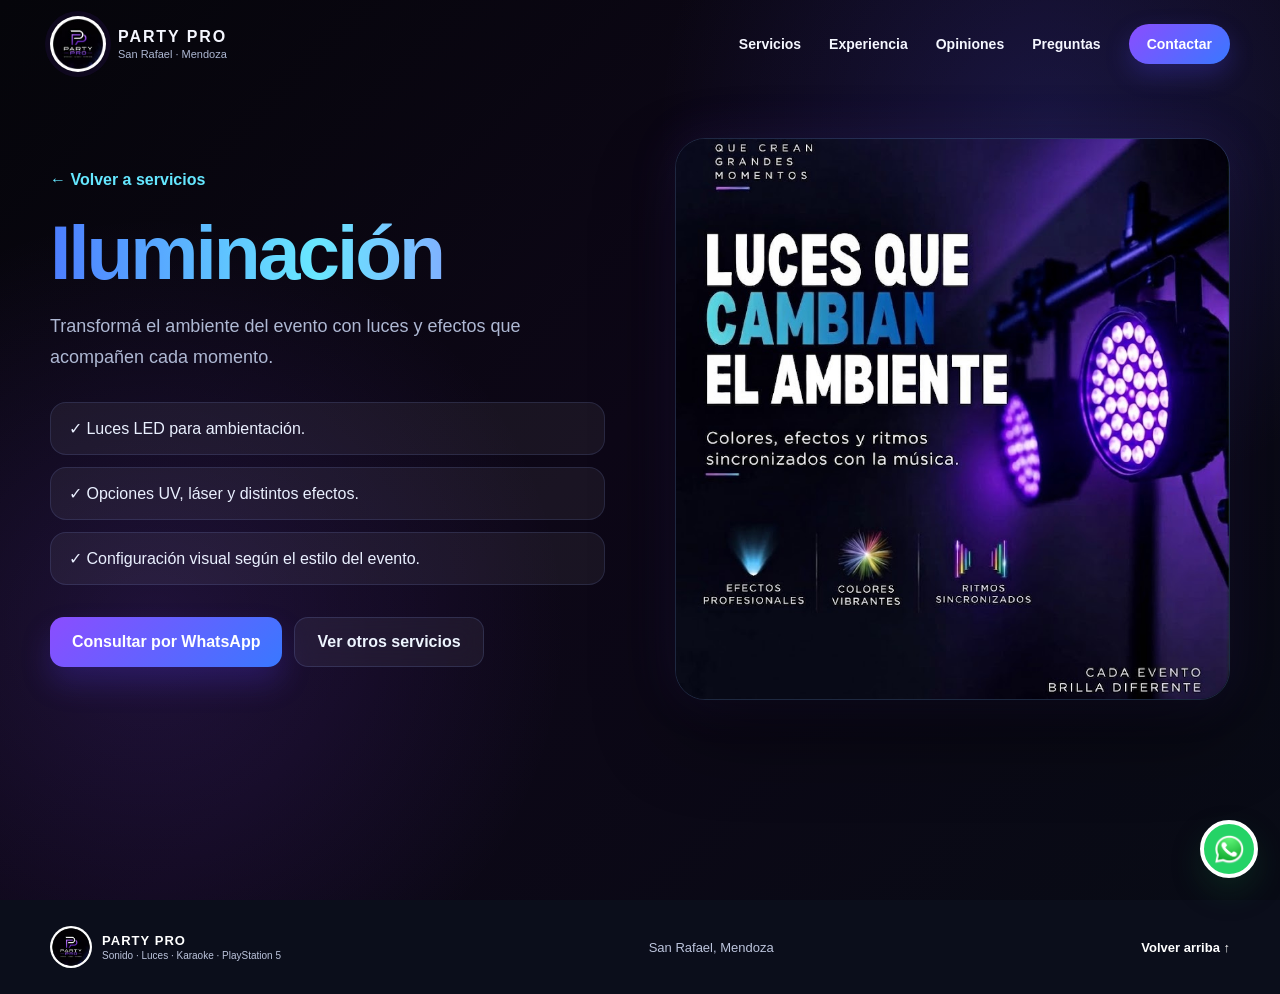
==== iluminacion.html @ 8c87a17c "reestructuracion de la web, botones de volver a inicio, añadidura de paginas para los servicios" ====
<!DOCTYPE html><html lang="es"><head><meta charset="UTF-8"><meta name="viewport" content="width=device-width, initial-scale=1.0"><meta name="description" content="Servicio de Iluminación de Party Pro San Rafael"><title>Party Pro | Iluminación</title><link rel="icon" type="image/png" href="assets/favicon.png"><link rel="stylesheet" href="styles.css"></head><body><header class="site-header"><nav class="navbar container"><a href="index.html#inicio" class="brand" aria-label="Party Pro inicio"><img src="assets/logo.png" alt="Logo Party Pro"><div class="brand-copy"><strong>PARTY PRO</strong><span>San Rafael · Mendoza</span></div></a><button class="menu-toggle" aria-label="Abrir menú" aria-expanded="false"><span></span><span></span><span></span></button><div class="nav-links"><a href="index.html#servicios">Servicios</a><a href="index.html#experiencia">Experiencia</a><a href="index.html#opiniones">Opiniones</a><a href="index.html#faq">Preguntas</a><a href="index.html#contacto" class="nav-cta">Contactar</a></div></nav></header><main><section class="service-detail-page"><div class="container service-detail-grid"><div class="service-detail-copy reveal"><a class="service-back" href="index.html#servicios">← Volver a servicios</a><h1>Iluminación</h1><p>Transformá el ambiente del evento con luces y efectos que acompañen cada momento.</p><div class="service-features"><div class="service-feature">✓ Luces LED para ambientación.</div><div class="service-feature">✓ Opciones UV, láser y distintos efectos.</div><div class="service-feature">✓ Configuración visual según el estilo del evento.</div></div><div class="service-detail-actions"><a class="btn btn-primary" href="https://wa.me/542604829871" target="_blank" rel="noreferrer">Consultar por WhatsApp</a><a class="btn btn-ghost" href="index.html#servicios">Ver otros servicios</a></div></div><div class="service-detail-image reveal"><img src="assets/luces.jpg" alt="Servicio de Iluminación Party Pro"></div></div></section></main><footer><div class="container footer-inner"><div class="footer-brand"><img src="assets/logo.png" alt="Party Pro"><div><strong>PARTY PRO</strong><span>Sonido · Luces · Karaoke · PlayStation 5</span></div></div><p>San Rafael, Mendoza</p><a href="index.html#inicio">Volver arriba ↑</a></div></footer>
<a href="https://wa.me/542604829871" class="floating-whatsapp" target="_blank" rel="noreferrer" aria-label="WhatsApp"><img src="assets/wsp.png" alt="WhatsApp Party Pro"></a><script src="script.js"></script></body></html>
---- styles.css ----
:root {
  --ink: #111528;
  --muted: #65708a;
  --line: rgba(27, 34, 60, .10);

  --purple: #7c3cff;
  --purple-2: #a855f7;
  --cyan: #5fe2ff;
  --blue: #2d6bff;

  --paper: #f7fbff;
  --paper-2: #eef7ff;
  --white: #ffffff;
  --night: #0d1020;

  --scroll-percent: 0%;
}


* {
  box-sizing: border-box;
}


html {
  scroll-behavior: smooth;
}


body {
  margin: 0;
  font-family: Arial, sans-serif;
  color: var(--ink);
  background: #fff;
  overflow-x: hidden;
}


img {
  display: block;
  width: 100%;
}


a {
  color: inherit;
  text-decoration: none;
}


button {
  font: inherit;
}


.container {
  width: min(1180px, calc(100% - 40px));
  margin: 0 auto;
}


/* =========================
   HEADER
   ========================= */

.site-header {
  position: fixed;
  top: 0;
  left: 0;
  width: 100%;
  z-index: 50;
  padding: 16px 0;
  transition: .3s ease;
}


.site-header.scrolled {
  background: rgba(255,255,255,.82);
  backdrop-filter: blur(18px);
  box-shadow: 0 12px 40px rgba(25,35,70,.08);
}


.navbar {
  display: flex;
  align-items: center;
  justify-content: space-between;
}


.brand {
  display: flex;
  align-items: center;
  gap: 12px;
}


.brand img {
  width: 56px;
  height: 56px;
  border-radius: 50%;
  object-fit: cover;
  box-shadow: 0 0 0 5px rgba(124,60,255,.08);
}


.brand-copy {
  display: flex;
  flex-direction: column;
}


.brand-copy strong {
  font-family: 'Trebuchet MS', Arial, sans-serif;
  font-size: 16px;
  letter-spacing: .12em;
}


.brand-copy span {
  font-size: 11px;
  color: var(--muted);
  margin-top: 2px;
}


.nav-links {
  display: flex;
  gap: 28px;
  align-items: center;
  font-size: 14px;
  font-weight: 700;
}


.nav-links a {
  position: relative;
  transition: all .3s ease;
}


.nav-links a:not(.nav-cta)::after {
  content: '';
  position: absolute;
  left: 0;
  bottom: -8px;
  width: 0;
  height: 2px;
  background: linear-gradient(
    90deg,
    var(--purple),
    var(--cyan)
  );
  transition: .25s;
}


.nav-links a:hover::after,
.nav-links a.active::after {
  width: 100%;
}


.nav-links a:hover {
  color: var(--purple);
  transform: translateX(4px);
}


.nav-cta {
  padding: 12px 18px;
  border-radius: 999px;
  color: white;
  background: linear-gradient(
    135deg,
    var(--purple),
    var(--blue)
  );
  box-shadow: 0 10px 25px rgba(85,70,255,.25);
}


.menu-toggle {
  display: none;
  background: none;
  border: 0;
  padding: 8px;
}


.menu-toggle span {
  display: block;
  width: 24px;
  height: 2px;
  background: var(--ink);
  margin: 5px 0;
}


/* =========================
   GENERAL
   ========================= */

.section-light {
  background: #fff;
}


/* =========================
   HERO
   ========================= */

.hero {
  min-height: 100vh;
  position: relative;
  overflow: hidden;
  padding: 140px 0 92px;

  background:
    radial-gradient(
      circle at 85% 12%,
      rgba(96,226,255,.24),
      transparent 29%
    ),
    radial-gradient(
      circle at 15% 70%,
      rgba(124,60,255,.16),
      transparent 31%
    ),
    linear-gradient(
      135deg,
      #fbfdff 0%,
      #f3f7ff 55%,
      #f8f3ff 100%
    );
}


.hero-grid {
  display: grid;
  grid-template-columns: .95fr 1.05fr;
  gap: 72px;
  align-items: center;
}


.eyebrow,
.kicker {
  display: inline-flex;
  align-items: center;
  gap: 9px;
  text-transform: uppercase;
  font-size: 12px;
  font-weight: 800;
  letter-spacing: .14em;
  color: var(--purple);
}


.kicker.light {
  color: #a9eaff;
}


.pulse {
  width: 8px;
  height: 8px;
  border-radius: 50%;
  background: var(--cyan);
  box-shadow: 0 0 0 7px rgba(95,226,255,.15);
}


.hero h1,
h2,
h3 {
  font-family: 'Trebuchet MS', Arial, sans-serif;
}


.hero h1 {
  margin: 20px 0 20px;
  font-size: clamp(54px, 6vw, 86px);
  line-height: .96;
  letter-spacing: -.05em;
  max-width: 680px;
}


.hero h1 span {
  background: linear-gradient(
    90deg,
    var(--purple),
    var(--blue),
    #26bfd7
  );

  -webkit-background-clip: text;
  color: transparent;
}


.hero-copy > p {
  margin: 0;
  font-size: 18px;
  line-height: 1.7;
  color: var(--muted);
  max-width: 620px;
}


.hero-actions {
  display: flex;
  gap: 14px;
  margin-top: 32px;
}


.btn {
  display: inline-flex;
  align-items: center;
  justify-content: center;
  padding: 15px 22px;
  border-radius: 14px;
  font-weight: 800;
  transition: .25s;
}


.btn:hover {
  transform: translateY(-2px);
}


.btn-primary {
  color: white;
  background: linear-gradient(
    135deg,
    var(--purple),
    var(--blue)
  );

  box-shadow: 0 16px 30px rgba(90,61,255,.22);
}


.btn-ghost {
  background: rgba(255,255,255,.72);
  border: 1px solid var(--line);
  backdrop-filter: blur(12px);
}


.chips {
  display: flex;
  flex-wrap: wrap;
  gap: 9px;
  margin-top: 28px;
}


.chips span {
  padding: 8px 11px;
  border: 1px solid rgba(35,46,80,.09);
  background: rgba(255,255,255,.7);
  border-radius: 999px;
  font-size: 12px;
  font-weight: 700;
  color: #4e5872;
}


.hero-visual {
  position: relative;
}


.hero-card {
  position: relative;
  border-radius: 34px;
  overflow: hidden;
  box-shadow: 0 35px 80px rgba(46,30,90,.22);
  transform: rotate(1.2deg);
  border: 6px solid rgba(255,255,255,.75);
}


.hero-card img {
  height: 590px;
  object-fit: cover;
  filter: saturate(1.1) contrast(1.02);
}


.hero-card-overlay {
  position: absolute;
  inset: 0;
  background: linear-gradient(
    180deg,
    transparent 40%,
    rgba(10,10,30,.68)
  );
}


.hero-badge {
  position: absolute;
  left: 24px;
  right: 24px;
  bottom: 24px;

  display: flex;
  gap: 14px;
  align-items: center;

  background: rgba(13,16,32,.68);
  color: white;
  padding: 16px 18px;
  border-radius: 18px;

  backdrop-filter: blur(14px);
  border: 1px solid rgba(255,255,255,.14);
}


.badge-icon {
  width: 42px;
  height: 42px;
  border-radius: 12px;
  display: grid;
  place-items: center;

  background: linear-gradient(
    135deg,
    var(--purple),
    var(--cyan)
  );

  font-size: 22px;
}


.hero-badge div {
  display: flex;
  flex-direction: column;
  gap: 3px;
}


.hero-badge small {
  color: #cdd4f6;
}


.hero-orb {
  position: absolute;
  border-radius: 50%;
  filter: blur(12px);
  pointer-events: none;
  will-change: transform;
  transition: transform .5s cubic-bezier(.2,0,0,1);
}


.orb-one {
  width: 220px;
  height: 220px;
  background: rgba(124,60,255,.10);
  top: 120px;
  left: -80px;
}


.orb-two {
  width: 190px;
  height: 190px;
  background: rgba(95,226,255,.13);
  right: -45px;
  bottom: 70px;
}


/* =========================
   SERVICES
   ========================= */

.services,
.gallery,
.faq {
  padding: 110px 0;
}


.section-heading {
  display: grid;
  grid-template-columns: 1.2fr .8fr;
  gap: 50px;
  align-items: end;
  margin-bottom: 50px;
}


.section-heading h2,
.faq-title h2,
.trust-intro h2 {
  margin: 12px 0 0;
  font-size: clamp(38px,4vw,58px);
  line-height: 1.05;
  letter-spacing: -.04em;
}


.section-heading p,
.faq-title p {
  margin: 0;
  color: var(--muted);
  line-height: 1.75;
}


.service-grid {
  display: grid;
  grid-template-columns: repeat(3,1fr);
  gap: 24px;
}


.service-card {
  border-radius: 26px;
  overflow: hidden;
  background: #fff;
  border: 1px solid var(--line);
  box-shadow: 0 18px 50px rgba(24,36,72,.08);
  transition: .3s ease;
}


.service-card:hover {
  transform: translateY(-8px);
  box-shadow: 0 26px 70px rgba(73,47,150,.14);
  border-color: rgba(124,60,255,.28);
}


.service-image {
  height: 270px;
  overflow: hidden;
  background: #111;
}


.service-image img {
  height: 100%;
  object-fit: cover;
  transition: .45s ease;
}


.service-card:hover .service-image img {
  transform: scale(1.05);
}


.service-content {
  padding: 26px;
}


.service-number {
  color: var(--purple);
  font-weight: 800;
  font-size: 12px;
  letter-spacing: .12em;
}


.service-content h3 {
  font-size: 30px;
  margin: 8px 0 10px;
}


.service-content p {
  color: var(--muted);
  line-height: 1.65;
  min-height: 80px;
}


.service-content a {
  display: inline-block;
  margin-top: 8px;
  color: var(--purple);
  font-weight: 800;
}


/* =========================
   EXPERIENCE
   ========================= */

.impact {
  position: relative;
  overflow: hidden;
  padding: 112px 0;
  color: white;

  background: linear-gradient(
    135deg,
    #0e1227 0%,
    #171132 42%,
    #132348 100%
  );
}


.impact::before {
  content: '';
  position: absolute;
  inset: 0;

  background:
    linear-gradient(
      90deg,
      rgba(124,60,255,.10),
      transparent 45%,
      rgba(95,226,255,.08)
    );
}


.impact-glow {
  position: absolute;
  width: 520px;
  height: 520px;
  right: -180px;
  top: -120px;
  border-radius: 50%;
  background: rgba(86,211,255,.13);
  filter: blur(45px);
}


.impact-grid {
  position: relative;
  display: grid;
  grid-template-columns: 1fr 1fr;
  gap: 86px;
  align-items: center;
}


.impact h2 {
  font-size: clamp(46px,5vw,72px);
  margin: 14px 0 20px;
  line-height: 1.02;
  letter-spacing: -.04em;
}


.impact h2 span {
  color: #9beafe;
}


.impact-copy > p {
  color: #bdc8e7;
  line-height: 1.75;
  font-size: 17px;
  max-width: 570px;
}


.mini-stats {
  display: grid;
  grid-template-columns: repeat(3,1fr);
  gap: 10px;
  margin-top: 30px;
}


.mini-stats div {
  padding: 15px;
  background: rgba(255,255,255,.06);
  border: 1px solid rgba(255,255,255,.08);
  border-radius: 16px;
}


.mini-stats strong,
.mini-stats span {
  display: block;
}


.mini-stats strong {
  font-size: 14px;
}


.mini-stats span {
  font-size: 11px;
  margin-top: 5px;
  color: #aab7d9;
}


.steps {
  display: flex;
  flex-direction: column;
  gap: 14px;
}


.step {
  display: grid;
  grid-template-columns: 52px 1fr;
  gap: 18px;
  padding: 22px;
  border-radius: 20px;
  background: rgba(255,255,255,.065);
  border: 1px solid rgba(255,255,255,.09);
  backdrop-filter: blur(12px);
}


.step > span {
  width: 48px;
  height: 48px;
  display: grid;
  place-items: center;
  border-radius: 14px;

  background: linear-gradient(
    135deg,
    var(--purple),
    var(--blue)
  );

  font-weight: 800;
}


.step h3 {
  margin: 0 0 4px;
  font-size: 20px;
}


.step p {
  margin: 0;
  color: #b9c5e5;
  line-height: 1.55;
}


/* =========================
   GALERÍA
   ========================= */

.gallery-grid {
  display: grid;
  grid-template-columns: 1.35fr .8fr .8fr;
  gap: 18px;
  min-height: 430px;
}


.gallery-item {
  position: relative;
  margin: 0;
  border-radius: 24px;
  overflow: hidden;
  min-height: 420px;
  box-shadow: 0 20px 55px rgba(20,34,70,.10);
}


.gallery-item img {
  height: 100%;
  object-fit: cover;
  transition: .4s;
}


.gallery-item:hover img {
  transform: scale(1.045);
}


.gallery-item::after {
  content: '';
  position: absolute;
  inset: 0;

  background:
    linear-gradient(
      180deg,
      transparent 58%,
      rgba(8,11,29,.70)
    );
}


.gallery-item figcaption {
  position: absolute;
  left: 20px;
  bottom: 18px;
  z-index: 2;

  color: white;
  font-family: 'Trebuchet MS', Arial, sans-serif;
  font-size: 22px;
  font-weight: 700;
}


/* =========================
   TRUST
   ========================= */

.section-soft {
  background: linear-gradient(
    180deg,
    #f5f9ff,
    #eef4ff
  );
}


.trust {
  padding: 86px 0;
}


.trust-grid {
  display: grid;
  grid-template-columns: 1.35fr repeat(3,1fr);
  gap: 18px;
  align-items: stretch;
}


.trust-intro {
  padding-right: 24px;
}


.trust-intro h2 {
  font-size: 38px;
}


.trust-item {
  background: rgba(255,255,255,.82);
  border: 1px solid rgba(82,101,156,.1);
  border-radius: 22px;
  padding: 24px;
  box-shadow: 0 12px 30px rgba(35,51,88,.06);
}


.trust-item > span {
  display: grid;
  place-items: center;
  width: 38px;
  height: 38px;
  border-radius: 50%;
  color: white;

  background: linear-gradient(
    135deg,
    var(--purple),
    var(--cyan)
  );

  font-weight: 900;
  margin-bottom: 18px;
}


.trust-item strong {
  font-family: 'Trebuchet MS', Arial, sans-serif;
  font-size: 18px;
}


.trust-item p {
  color: var(--muted);
  line-height: 1.6;
  margin-bottom: 0;
}


/* =========================
   OPINIONES
   ========================= */

.reviews {
  padding: 110px 0;

  background:
    radial-gradient(
      circle at 85% 20%,
      rgba(95,226,255,.10),
      transparent 28%
    ),
    linear-gradient(
      180deg,
      #ffffff 0%,
      #f7fbff 100%
    );
}


.reviews-heading {
  align-items: center;
}


.reviews-rating {
  display: flex;
  flex-direction: column;
  align-items: flex-end;
  gap: 4px;
}


.reviews-rating .stars {
  color: #f5b800;
  font-size: 22px;
  letter-spacing: 3px;
}


.reviews-rating strong {
  font-family: 'Trebuchet MS', Arial, sans-serif;
  font-size: 30px;
  color: var(--ink);
}


.reviews-rating span {
  color: var(--muted);
  font-size: 13px;
}


.reviews-grid {
  display: grid;
  grid-template-columns: repeat(3, 1fr);
  gap: 22px;
}


.review-card {
  position: relative;
  padding: 28px;
  border-radius: 24px;

  background: rgba(255,255,255,.90);
  border: 1px solid var(--line);

  box-shadow: 0 18px 50px rgba(24,36,72,.08);

  transition: .3s ease;
  overflow: hidden;
}


.review-card::before {
  content: '“';

  position: absolute;
  right: 22px;
  top: 5px;

  font-family: Georgia, serif;
  font-size: 90px;
  line-height: 1;

  color: rgba(124,60,255,.07);

  pointer-events: none;
}


.review-card:hover {
  transform: translateY(-8px);

  border-color: rgba(124,60,255,.25);

  box-shadow:
    0 26px 70px rgba(73,47,150,.14);
}


.review-top {
  display: grid;
  grid-template-columns: 48px 1fr auto;
  gap: 13px;
  align-items: center;
  margin-bottom: 22px;
}


.review-avatar {
  width: 48px;
  height: 48px;

  display: grid;
  place-items: center;

  border-radius: 15px;

  color: white;

  font-family: 'Trebuchet MS', Arial, sans-serif;
  font-weight: 800;
  font-size: 18px;

  background: linear-gradient(
    135deg,
    var(--purple),
    var(--blue)
  );

  box-shadow:
    0 10px 24px rgba(85,70,255,.20);
}


.review-top > div:nth-child(2) {
  display: flex;
  flex-direction: column;
  gap: 3px;
}


.review-top strong {
  font-family: 'Trebuchet MS', Arial, sans-serif;
  font-size: 17px;
}


.review-top span {
  color: var(--muted);
  font-size: 12px;
}


.review-stars {
  color: #f5b800;
  font-size: 13px;
  letter-spacing: 1px;
  white-space: nowrap;
}


.review-card > p {
  position: relative;
  z-index: 1;

  margin: 0;

  min-height: 105px;

  color: #4e5872;
  line-height: 1.75;
  font-size: 15px;
}


.review-event {
  display: flex;
  align-items: center;
  gap: 9px;

  margin-top: 22px;
  padding-top: 17px;

  border-top: 1px solid var(--line);
}


.review-event span {
  width: 22px;
  height: 22px;

  display: grid;
  place-items: center;

  border-radius: 50%;

  color: white;

  background: linear-gradient(
    135deg,
    var(--purple),
    var(--cyan)
  );

  font-size: 11px;
  font-weight: 900;
}


.review-event small {
  color: var(--muted);
}


.reviews-cta {
  display: flex;
  justify-content: center;
  align-items: center;
  gap: 20px;

  margin-top: 45px;
  padding-top: 35px;

  border-top: 1px solid var(--line);
}


.reviews-cta p {
  margin: 0;
  color: var(--muted);
  font-weight: 700;
}


.reviews-cta .btn {
  margin: 0;
}


/* =========================
   FAQ
   ========================= */

.faq-grid {
  display: grid;
  grid-template-columns: .85fr 1.15fr;
  gap: 80px;
}


.faq-title {
  position: sticky;
  top: 130px;
  align-self: start;
}


.accordion {
  display: flex;
  flex-direction: column;
  gap: 12px;
}


.faq-item {
  border: 1px solid var(--line);
  border-radius: 17px;
  overflow: hidden;
  background: #fff;
}


.faq-item button {
  width: 100%;
  display: flex;
  justify-content: space-between;
  align-items: center;
  text-align: left;

  background: none;
  border: 0;

  padding: 20px 22px;

  font-weight: 800;
  cursor: pointer;
  color: var(--ink);
}


.faq-item b {
  color: var(--purple);
  font-size: 24px;
  transition: .25s;
}


.faq-answer {
  max-height: 0;
  overflow: hidden;
  transition: max-height .35s ease;
}


.faq-answer p {
  margin: 0;
  padding: 0 22px 22px;
  color: var(--muted);
  line-height: 1.7;
}


.faq-item.active .faq-answer {
  max-height: 170px;
}


.faq-item.active b {
  transform: rotate(45deg);
}


/* =========================
   CONTACTO
   ========================= */

.contact {
  position: relative;
  overflow: hidden;
  color: white;

  background:
    linear-gradient(
      135deg,
      #191536,
      #2f1a60 45%,
      #114964
    );

  padding: 100px 0;
}


.contact-wrap {
  position: relative;

  display: grid;
  grid-template-columns: .75fr 1.25fr;
  gap: 60px;

  align-items: center;
}


.contact-copy h2 {
  font-size: clamp(44px,5vw,68px);
  margin: 14px 0 16px;
  line-height: 1.02;
  letter-spacing: -.04em;
}


.contact-copy p {
  color: #d2d8ee;
  line-height: 1.7;
  max-width: 450px;
}


.contact-options {
  display: grid;
  gap: 12px;
}


.contact-card {
  display: grid;
  grid-template-columns: 56px 1fr;
  gap: 16px;
  align-items: center;

  padding: 17px 19px;

  border-radius: 18px;

  background: rgba(255,255,255,.08);
  border: 1px solid rgba(255,255,255,.12);

  backdrop-filter: blur(14px);

  transition: .25s;
}


.contact-card:hover {
  transform: translateX(6px);
  background: rgba(255,255,255,.12);
}


.primary-contact {
  background:
    linear-gradient(
      90deg,
      rgba(124,60,255,.55),
      rgba(45,107,255,.42)
    );
}


.contact-icon {
  display: grid;
  place-items: center;

  width: 48px;
  height: 48px;

  border-radius: 14px;

  background: rgba(255,255,255,.11);

  font-size: 22px;
}


.contact-card div {
  display: grid;
  grid-template-columns: 1fr auto;
  align-items: center;

  gap: 3px 12px;
}


.contact-card small {
  grid-column: 1/-1;
  color: #bfc9ea;
}


.contact-card strong {
  font-family: 'Trebuchet MS', Arial, sans-serif;
  font-size: 22px;
}


.contact-card em {
  font-style: normal;
  color: #dbe1ff;
  font-size: 13px;
  font-weight: 700;
}


.contact-orb {
  position: absolute;
  border-radius: 50%;
  filter: blur(45px);
}


.contact-orb-1 {
  width: 320px;
  height: 320px;
  background: rgba(124,60,255,.30);
  left: -120px;
  top: -80px;
}


.contact-orb-2 {
  width: 260px;
  height: 260px;
  background: rgba(95,226,255,.18);
  right: -90px;
  bottom: -60px;
}


/* =========================
   FOOTER
   ========================= */

footer {
  background: #0b0e1b;
  color: #bcc4dc;
  padding: 26px 0;
}


.footer-inner {
  display: flex;
  align-items: center;
  justify-content: space-between;
  gap: 24px;
  font-size: 13px;
}


.footer-brand {
  display: flex;
  align-items: center;
  gap: 10px;
}


.footer-brand img {
  width: 42px;
  height: 42px;
  border-radius: 50%;
}


.footer-brand div {
  display: flex;
  flex-direction: column;
}


.footer-brand strong {
  color: white;
  font-family: 'Trebuchet MS', Arial, sans-serif;
  letter-spacing: .08em;
}


.footer-brand span {
  font-size: 10px;
  margin-top: 2px;
}


.footer-inner a {
  color: white;
  font-weight: 700;
}


/* =========================
   WHATSAPP
   ========================= */

.floating-whatsapp {
  position: fixed;
  right: 22px;
  bottom: 22px;
  z-index: 40;

  width: 58px;
  height: 58px;

  border-radius: 50%;

  display: grid;
  place-items: center;

  background: #25d366;
  color: white;

  font-size: 27px;

  box-shadow:
    0 14px 30px rgba(17,91,47,.28);

  border: 4px solid white;

  transition: all .3s ease;
}


.floating-whatsapp img {
  width: 30px;
  height: 30px;
  object-fit: contain;
}


.floating-whatsapp:hover {
  transform: scale(1.1);

  box-shadow:
    0 20px 40px rgba(17,91,47,.35);
}


/* =========================
   BACK TO TOP
   ========================= */

.back-to-top {
  position: fixed;
  left: 22px;
  bottom: 22px;
  z-index: 40;

  width: 48px;
  height: 48px;

  border-radius: 50%;

  display: grid;
  place-items: center;

  background: var(--purple);
  color: white;

  font-size: 20px;

  box-shadow:
    0 10px 25px rgba(85,70,255,.25);

  border: 4px solid white;

  opacity: 0;
  visibility: hidden;

  transform: translateY(20px);

  transition: all .4s ease;
}


.back-to-top.visible {
  opacity: 1;
  visibility: visible;
  transform: translateY(0);
}


.back-to-top:hover {
  transform: scale(1.15) translateY(-4px);

  box-shadow:
    0 16px 35px rgba(85,70,255,.35);
}


/* =========================
   ANIMACIONES
   ========================= */

.service-card,
.trust-item,
.contact-card {
  opacity: 0;
  transform: translateY(30px) scale(.95);

  transition:
    all .6s cubic-bezier(.16,1,.3,1);
}


.service-card.animate-in,
.trust-item.animate-in,
.contact-card.animate-in {
  opacity: 1;
  transform: translateY(0) scale(1);
}


.service-card:hover,
.trust-item:hover,
.contact-card:hover {
  transform: translateY(-8px) scale(1.02);
}


.reveal {
  opacity: 0;
  transform: translateY(24px);

  transition:
    opacity .7s ease,
    transform .7s ease;
}


.reveal.visible {
  opacity: 1;
  transform: translateY(0);
}


.delay-1 {
  transition-delay: .1s;
}


.delay-2 {
  transition-delay: .2s;
}


.reveal-delay-1 {
  opacity: 0;
  transform: translateY(30px) translateZ(0);
  transition: all .7s ease .1s;
}


.reveal-delay-1-active {
  opacity: 1;
  transform: translateY(0) translateZ(0);
}


.reveal-delay-2 {
  opacity: 0;
  transform: translateY(30px) translateZ(0);
  transition: all .7s ease .2s;
}


.reveal-delay-2-active {
  opacity: 1;
  transform: translateY(0) translateZ(0);
}


/* =========================
   TABLET
   ========================= */

@media (max-width: 980px) {

  .hero-grid,
  .impact-grid,
  .contact-wrap,
  .faq-grid {
    grid-template-columns: 1fr;
  }


  .hero {
    padding-top: 128px;
  }


  .hero-grid {
    gap: 42px;
  }


  .hero-card img {
    height: 480px;
  }


  .service-grid {
    grid-template-columns: 1fr;
  }


  .service-image {
    height: 360px;
  }


  .gallery-grid {
    grid-template-columns: 1fr 1fr;
  }


  .gallery-large {
    grid-column: 1/-1;
    min-height: 460px;
  }


  .trust-grid {
    grid-template-columns: 1fr 1fr;
  }


  .trust-intro {
    grid-column: 1/-1;
  }


  .faq-title {
    position: static;
  }


  .reviews-grid {
    grid-template-columns: 1fr;
  }


  .review-card > p {
    min-height: auto;
  }


  .nav-links {
    position: absolute;

    top: 82px;
    left: 20px;
    right: 20px;

    display: none;
    flex-direction: column;
    align-items: stretch;

    gap: 4px;

    padding: 14px;

    border-radius: 18px;

    background: rgba(255,255,255,.96);

    box-shadow:
      0 18px 50px rgba(19,30,68,.14);
  }


  .nav-links.open {
    display: flex;
  }


  .nav-links a {
    padding: 11px 12px;
  }


  .menu-toggle {
    display: block;
  }

}


/* =========================
   MOBILE
   ========================= */

@media (max-width: 640px) {

  .container {
    width: min(100% - 28px, 1180px);
  }


  .brand-copy {
    display: none;
  }


  .brand img {
    width: 50px;
    height: 50px;
  }


  .hero {
    padding-top: 112px;
    min-height: auto;
  }


  .hero h1 {
    font-size: 50px;
  }


  .hero-copy > p {
    font-size: 16px;
  }


  .hero-actions {
    flex-direction: column;
  }


  .btn {
    width: 100%;
  }


  .hero-card img {
    height: 420px;
  }


  .section-heading {
    grid-template-columns: 1fr;
    gap: 18px;
  }


  .services,
  .gallery,
  .faq,
  .reviews {
    padding: 82px 0;
  }


  .service-image {
    height: 260px;
  }


  .impact {
    padding: 84px 0;
  }


  .impact-grid {
    gap: 48px;
  }


  .mini-stats {
    grid-template-columns: 1fr;
  }


  .gallery-grid {
    grid-template-columns: 1fr;
  }


  .gallery-large {
    grid-column: auto;
  }


  .gallery-item,
  .gallery-large {
    min-height: 350px;
  }


  .trust-grid {
    grid-template-columns: 1fr;
  }


  .trust-intro {
    grid-column: auto;
  }


  .reviews-rating {
    align-items: flex-start;
  }


  .review-top {
    grid-template-columns: 48px 1fr;
  }


  .review-stars {
    grid-column: 2;
  }


  .reviews-cta {
    flex-direction: column;
    align-items: stretch;
    text-align: center;
  }


  .reviews-cta .btn {
    width: 100%;
  }


  .contact {
    padding: 80px 0;
  }


  .contact-card div {
    grid-template-columns: 1fr;
  }


  .contact-card em {
    margin-top: 3px;
  }


  .footer-inner {
    flex-direction: column;
    align-items: flex-start;
  }

}
/* =========================================================
   PARTY PRO - REDISEÑO OSCURO 2026
   Fondo negro/violeta + tipografía azul/celeste
   ========================================================= */
:root {
  --ink: #f5f7ff;
  --muted: #aeb8d3;
  --line: rgba(148, 175, 255, .16);
  --paper: #090712;
  --paper-2: #100a1e;
  --white: #ffffff;
  --night: #05040a;
  --purple: #8b4dff;
  --purple-2: #b45cff;
  --cyan: #65e7ff;
  --blue: #3978ff;
}

body {
  color: var(--ink);
  background:
    radial-gradient(circle at 15% 10%, rgba(113, 43, 205, .20), transparent 30%),
    radial-gradient(circle at 88% 38%, rgba(44, 92, 255, .13), transparent 30%),
    #07060c;
}

.section-light,
.section-soft,
.services,
.gallery,
.trust,
.reviews,
.faq {
  background:
    radial-gradient(circle at 8% 18%, rgba(119, 48, 211, .13), transparent 27%),
    radial-gradient(circle at 90% 78%, rgba(39, 109, 255, .10), transparent 28%),
    linear-gradient(145deg, #08070e 0%, #10091b 52%, #080a13 100%);
}

.hero {
  background:
    radial-gradient(circle at 82% 16%, rgba(88, 77, 255, .22), transparent 30%),
    radial-gradient(circle at 15% 68%, rgba(139, 77, 255, .20), transparent 32%),
    linear-gradient(135deg, #05050a 0%, #0d0717 48%, #080b15 100%);
}

.site-header.scrolled {
  background: rgba(7, 6, 13, .84);
  border-bottom: 1px solid rgba(137, 100, 255, .12);
  box-shadow: 0 12px 40px rgba(0, 0, 0, .25);
}

.brand-copy span,
.hero-copy > p,
.section-heading p,
.faq-title p,
.service-content p,
.trust-item p,
.reviews-rating span,
.review-top span,
.review-event small,
.reviews-cta p,
.faq-answer p {
  color: var(--muted);
}

/* Títulos con difuminado azul/celeste inspirado en la identidad visual */
.hero h1,
.section-heading h2,
.faq-title h2,
.trust-intro h2,
.contact-copy h2 {
  color: #eef5ff;
}

.hero h1 span,
.section-heading h2,
.faq-title h2,
.trust-intro h2 {
  background: linear-gradient(90deg, #4c7dff 0%, #69e8ff 48%, #9b6cff 100%);
  -webkit-background-clip: text;
  background-clip: text;
  color: transparent;
  text-shadow: 0 0 34px rgba(83, 178, 255, .10);
}

.eyebrow,
.kicker,
.service-number,
.service-content a,
.faq-item b {
  color: #69dfff;
}

.btn-ghost,
.chips span {
  color: #e9efff;
  background: rgba(255,255,255,.055);
  border-color: rgba(142, 171, 255, .16);
}

.service-grid {
  grid-template-columns: repeat(4, 1fr);
}

.service-card,
.trust-item,
.review-card,
.faq-item {
  background: linear-gradient(145deg, rgba(19, 15, 31, .96), rgba(10, 10, 18, .94));
  border-color: rgba(128, 153, 255, .15);
  box-shadow: 0 18px 50px rgba(0, 0, 0, .24);
}

.service-card:hover,
.review-card:hover {
  border-color: rgba(101, 231, 255, .32);
  box-shadow: 0 26px 70px rgba(59, 50, 151, .22);
}

.service-content h3,
.review-top strong,
.trust-item strong,
.faq-item button {
  color: #f3f6ff;
}

.review-card > p {
  color: #c5cee4;
}

.review-card::before {
  color: rgba(101, 231, 255, .08);
}

.nav-links a:hover {
  color: var(--cyan);
}

.gallery-item {
  border: 1px solid rgba(130, 155, 255, .14);
  box-shadow: 0 20px 55px rgba(0,0,0,.30);
}

.hero-card {
  border-color: rgba(116, 190, 255, .18);
  box-shadow: 0 35px 80px rgba(0, 0, 0, .42), 0 0 50px rgba(112, 72, 255, .12);
}

.mini-stats {
  grid-template-columns: repeat(4, 1fr);
}

@media (max-width: 1100px) and (min-width: 981px) {
  .service-grid { grid-template-columns: repeat(2, 1fr); }
}

@media (max-width: 980px) {
  .service-grid { grid-template-columns: 1fr; }
  .nav-links { background: rgba(10, 8, 17, .97); border: 1px solid rgba(125, 150, 255, .14); }
  .menu-toggle span { background: #f3f6ff; }
  .mini-stats { grid-template-columns: repeat(2, 1fr); }
}

@media (max-width: 640px) {
  .mini-stats { grid-template-columns: 1fr; }
}




/* ===== NAVEGACIÓN SPA + DETALLE DE SERVICIOS ===== */
.service-card-link { display:block; color:inherit; text-decoration:none; }
.service-card-link .service-card { height:100%; cursor:pointer; }
.service-detail-link { display:inline-block; margin-top:8px; color:var(--cyan); font-weight:800; }

.service-detail-page { min-height:100vh; padding:138px 0 90px; position:relative; overflow:hidden; background:radial-gradient(circle at 82% 14%, rgba(82,88,255,.18), transparent 30%), radial-gradient(circle at 12% 70%, rgba(139,77,255,.16), transparent 32%), linear-gradient(135deg,#05050a 0%,#0d0717 48%,#080b15 100%); }
.service-detail-grid { display:grid; grid-template-columns:1fr 1fr; gap:70px; align-items:center; }
.service-detail-image { border-radius:30px; overflow:hidden; border:1px solid rgba(116,190,255,.18); box-shadow:0 35px 80px rgba(0,0,0,.42),0 0 50px rgba(112,72,255,.12); }
.service-detail-image img { width:100%; height:560px; object-fit:cover; }
.service-detail-copy h1 { margin:16px 0 20px; font-family:'Trebuchet MS',Arial,sans-serif; font-size:clamp(48px,6vw,78px); line-height:.98; letter-spacing:-.04em; background:linear-gradient(90deg,#4c7dff 0%,#69e8ff 48%,#9b6cff 100%); -webkit-background-clip:text; background-clip:text; color:transparent; }
.service-detail-copy > p { color:var(--muted); font-size:18px; line-height:1.75; max-width:620px; }
.service-features { display:grid; gap:12px; margin:28px 0 32px; }
.service-feature { padding:16px 18px; border-radius:16px; background:rgba(255,255,255,.055); border:1px solid rgba(142,171,255,.14); color:#eaf0ff; }
.service-detail-actions { display:flex; gap:12px; flex-wrap:wrap; }
.service-detail-actions .btn-ghost { color:#eef5ff; }
.service-back { display:inline-flex; margin-bottom:10px; color:var(--cyan); font-weight:800; }
@media (max-width:980px){ .service-detail-grid{grid-template-columns:1fr;gap:36px}.service-detail-image img{height:420px}.service-detail-page{padding-top:120px} }
@media (max-width:640px){ .service-detail-image img{height:330px}.service-detail-actions{flex-direction:column}.service-detail-actions .btn{width:100%} }
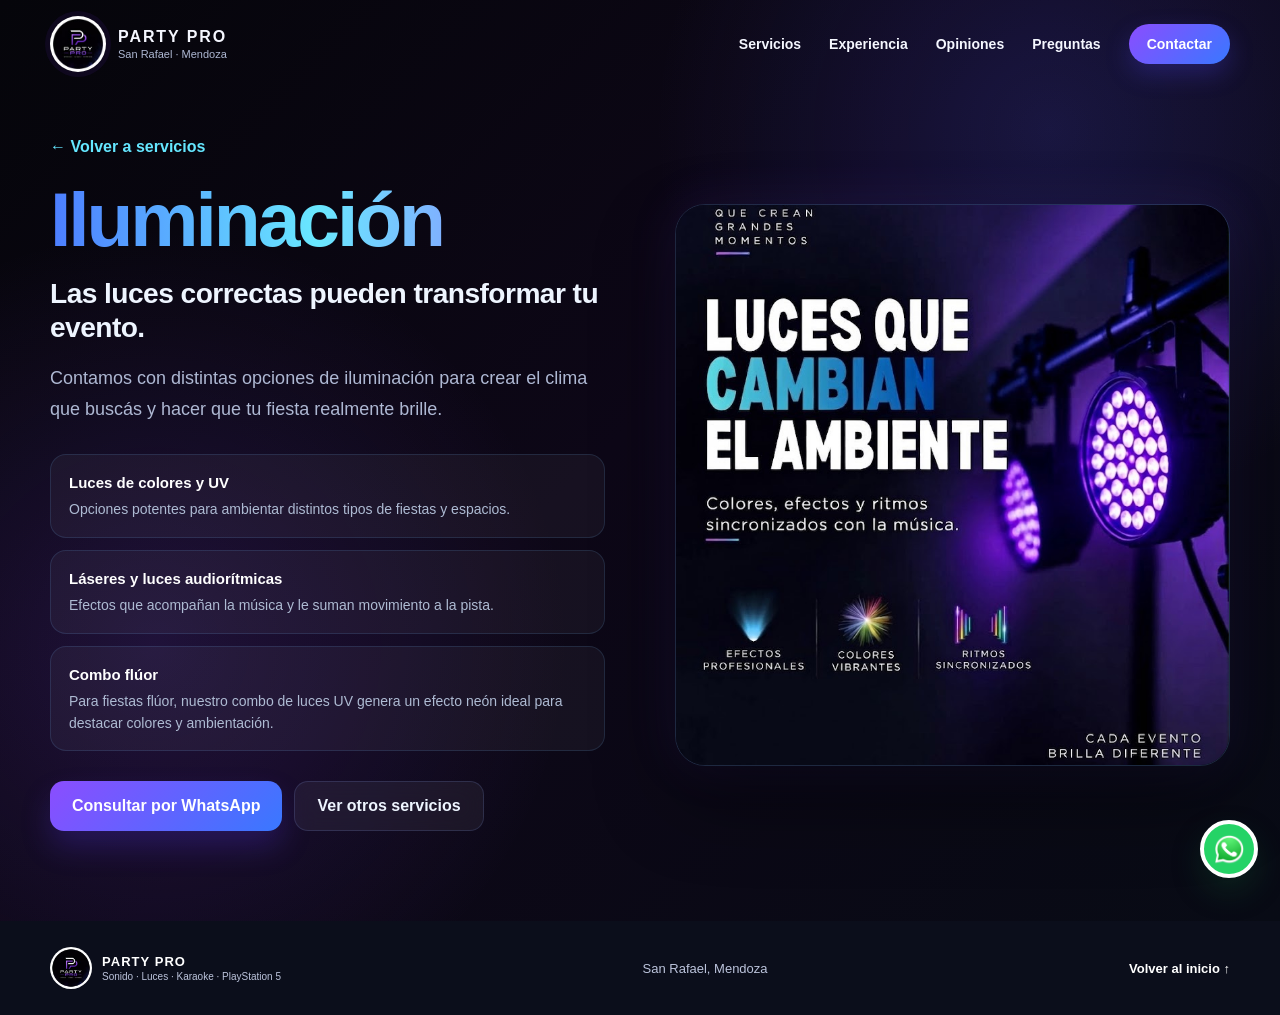
==== commit 4d6d6b93: "se corrigio error en la seccion de preguntas frecuentes y añadidura de descripcion de los servicios" ====
--- a/iluminacion.html
+++ b/iluminacion.html
@@ -1,2 +1 @@
-<!DOCTYPE html><html lang="es"><head><meta charset="UTF-8"><meta name="viewport" content="width=device-width, initial-scale=1.0"><meta name="description" content="Servicio de Iluminación de Party Pro San Rafael"><title>Party Pro | Iluminación</title><link rel="icon" type="image/png" href="assets/favicon.png"><link rel="stylesheet" href="styles.css"></head><body><header class="site-header"><nav class="navbar container"><a href="index.html#inicio" class="brand" aria-label="Party Pro inicio"><img src="assets/logo.png" alt="Logo Party Pro"><div class="brand-copy"><strong>PARTY PRO</strong><span>San Rafael · Mendoza</span></div></a><button class="menu-toggle" aria-label="Abrir menú" aria-expanded="false"><span></span><span></span><span></span></button><div class="nav-links"><a href="index.html#servicios">Servicios</a><a href="index.html#experiencia">Experiencia</a><a href="index.html#opiniones">Opiniones</a><a href="index.html#faq">Preguntas</a><a href="index.html#contacto" class="nav-cta">Contactar</a></div></nav></header><main><section class="service-detail-page"><div class="container service-detail-grid"><div class="service-detail-copy reveal"><a class="service-back" href="index.html#servicios">← Volver a servicios</a><h1>Iluminación</h1><p>Transformá el ambiente del evento con luces y efectos que acompañen cada momento.</p><div class="service-features"><div class="service-feature">✓ Luces LED para ambientación.</div><div class="service-feature">✓ Opciones UV, láser y distintos efectos.</div><div class="service-feature">✓ Configuración visual según el estilo del evento.</div></div><div class="service-detail-actions"><a class="btn btn-primary" href="https://wa.me/542604829871" target="_blank" rel="noreferrer">Consultar por WhatsApp</a><a class="btn btn-ghost" href="index.html#servicios">Ver otros servicios</a></div></div><div class="service-detail-image reveal"><img src="assets/luces.jpg" alt="Servicio de Iluminación Party Pro"></div></div></section></main><footer><div class="container footer-inner"><div class="footer-brand"><img src="assets/logo.png" alt="Party Pro"><div><strong>PARTY PRO</strong><span>Sonido · Luces · Karaoke · PlayStation 5</span></div></div><p>San Rafael, Mendoza</p><a href="index.html#inicio">Volver arriba ↑</a></div></footer>
-<a href="https://wa.me/542604829871" class="floating-whatsapp" target="_blank" rel="noreferrer" aria-label="WhatsApp"><img src="assets/wsp.png" alt="WhatsApp Party Pro"></a><script src="script.js"></script></body></html>+<!DOCTYPE html><html lang="es"><head><meta charset="UTF-8"><meta name="viewport" content="width=device-width, initial-scale=1.0"><meta name="description" content="Servicio de Iluminación de Party Pro San Rafael"><title>Party Pro | Iluminación</title><link rel="icon" type="image/png" href="assets/favicon.png"><link rel="stylesheet" href="styles.css"></head><body><header class="site-header"><nav class="navbar container"><a href="/" class="brand" aria-label="Party Pro inicio"><img src="assets/logo.png" alt="Logo Party Pro"><div class="brand-copy"><strong>PARTY PRO</strong><span>San Rafael · Mendoza</span></div></a><button class="menu-toggle" aria-label="Abrir menú" aria-expanded="false"><span></span><span></span><span></span></button><div class="nav-links"><a href="/#servicios">Servicios</a><a href="/#experiencia">Experiencia</a><a href="/#opiniones">Opiniones</a><a href="/#faq">Preguntas</a><a href="/#contacto" class="nav-cta">Contactar</a></div></nav></header><main><section class="service-detail-page"><div class="container service-detail-grid"><div class="service-detail-copy reveal"><a class="service-back" href="/#servicios">← Volver a servicios</a><h1>Iluminación</h1><h2 class="service-detail-tagline">Las luces correctas pueden transformar tu evento.</h2><p>Contamos con distintas opciones de iluminación para crear el clima que buscás y hacer que tu fiesta realmente brille.</p><div class="service-features"><div class="service-feature"><strong>Luces de colores y UV</strong><span>Opciones potentes para ambientar distintos tipos de fiestas y espacios.</span></div><div class="service-feature"><strong>Láseres y luces audiorítmicas</strong><span>Efectos que acompañan la música y le suman movimiento a la pista.</span></div><div class="service-feature"><strong>Combo flúor</strong><span>Para fiestas flúor, nuestro combo de luces UV genera un efecto neón ideal para destacar colores y ambientación.</span></div></div><div class="service-detail-actions"><a class="btn btn-primary" href="https://wa.me/542604829871" target="_blank" rel="noreferrer">Consultar por WhatsApp</a><a class="btn btn-ghost" href="/#servicios">Ver otros servicios</a></div></div><div class="service-detail-image reveal"><img src="assets/luces.jpg" alt="Servicio de Iluminación Party Pro"></div></div></section></main><footer><div class="container footer-inner"><div class="footer-brand"><img src="assets/logo.png" alt="Party Pro"><div><strong>PARTY PRO</strong><span>Sonido · Luces · Karaoke · PlayStation 5</span></div></div><p>San Rafael, Mendoza</p><a href="/">Volver al inicio ↑</a></div></footer><a href="https://wa.me/542604829871" class="floating-whatsapp" target="_blank" rel="noreferrer" aria-label="WhatsApp"><img src="assets/wsp.png" alt="WhatsApp Party Pro"></a><script src="script.js"></script></body></html>
--- a/styles.css
+++ b/styles.css
@@ -1209,7 +1209,7 @@
 
 
 .faq-item.active .faq-answer {
-  max-height: 170px;
+  max-height: 360px;
 }
 
 
@@ -2081,3 +2081,99 @@
 .service-back { display:inline-flex; margin-bottom:10px; color:var(--cyan); font-weight:800; }
 @media (max-width:980px){ .service-detail-grid{grid-template-columns:1fr;gap:36px}.service-detail-image img{height:420px}.service-detail-page{padding-top:120px} }
 @media (max-width:640px){ .service-detail-image img{height:330px}.service-detail-actions{flex-direction:column}.service-detail-actions .btn{width:100%} }
+
+
+/* Detalle de servicios - contenido definitivo */
+.service-detail-kicker{display:inline-block;margin-top:18px;color:var(--cyan);font-size:12px;font-weight:800;letter-spacing:.14em;text-transform:uppercase}
+.service-detail-tagline{margin:0 0 12px;font-size:clamp(22px,2.2vw,30px);line-height:1.2;color:#eef5ff;letter-spacing:-.02em}
+.service-features{display:grid;gap:12px;margin:28px 0 30px}
+.service-feature{display:flex;flex-direction:column;gap:5px;padding:16px 18px;border:1px solid rgba(116,190,255,.14);border-radius:16px;background:rgba(255,255,255,.045);color:#dce7ff;line-height:1.55}
+.service-feature strong{color:#fff;font-size:15px}
+.service-feature span{color:#aebbd3;font-size:14px}
+@media(max-width:640px){.service-feature{padding:14px 15px}.service-detail-tagline{font-size:22px}}
+
+
+/* ===== FAQ CARRUSEL ===== */
+.faq-wrap{display:flex;flex-direction:column;gap:42px}
+.faq-wrap .faq-title{max-width:760px}
+.faq-wrap .faq-title h2{margin-bottom:14px}
+.faq-carousel{width:100%;max-width:980px;margin:0 auto}
+.faq-viewport{overflow:hidden;border-radius:26px}
+.faq-track{display:flex;transition:transform .48s cubic-bezier(.22,.61,.36,1);will-change:transform}
+.faq-slide{min-width:100%;box-sizing:border-box;min-height:310px;padding:42px 46px;border:1px solid rgba(116,190,255,.16);border-radius:26px;background:linear-gradient(135deg,rgba(255,255,255,.065),rgba(125,82,255,.055));box-shadow:0 24px 65px rgba(0,0,0,.22);display:flex;flex-direction:column;justify-content:center}
+.faq-number{display:inline-block;margin-bottom:18px;color:var(--cyan);font-size:12px;font-weight:900;letter-spacing:.16em}
+.faq-slide h3{margin:0 0 18px;color:#f5f7ff;font-size:clamp(24px,3vw,34px);line-height:1.16;letter-spacing:-.025em}
+.faq-slide p{margin:0;max-width:820px;color:#b9c5dc;font-size:16px;line-height:1.75}
+.faq-controls{display:flex;align-items:center;justify-content:center;gap:22px;margin-top:24px}
+.faq-arrow{width:48px;height:48px;border-radius:50%;border:1px solid rgba(116,190,255,.22);background:rgba(255,255,255,.055);color:#f5f7ff;font-size:22px;cursor:pointer;transition:transform .2s ease,background .2s ease,border-color .2s ease}
+.faq-arrow:hover{transform:translateY(-2px);background:rgba(105,232,255,.11);border-color:rgba(105,232,255,.48)}
+.faq-progress{min-width:54px;text-align:center;color:#dfe8fa;font-weight:800;font-size:14px}.faq-separator{margin:0 5px;color:#71809e}
+.faq-dots{display:flex;justify-content:center;gap:8px;margin-top:16px}
+.faq-dot{width:7px;height:7px;padding:0;border:0;border-radius:50%;background:rgba(190,205,235,.28);cursor:pointer;transition:width .25s ease,background .25s ease,border-radius .25s ease}
+.faq-dot.active{width:24px;border-radius:999px;background:var(--cyan)}
+@media(max-width:640px){.faq-wrap{gap:30px}.faq-slide{min-height:350px;padding:30px 24px}.faq-slide h3{font-size:25px}.faq-slide p{font-size:15px;line-height:1.65}.faq-controls{margin-top:18px}.faq-arrow{width:44px;height:44px}}
+
+/* ===== FAQ CARRUSEL · AJUSTE VISUAL FINAL ===== */
+.faq-wrap{gap:56px}
+.faq-wrap .faq-title{position:relative;z-index:2;max-width:800px;margin-bottom:4px}
+.faq-carousel{position:relative;z-index:1;max-width:1040px;margin:0 auto;padding:0 6px}
+.faq-viewport{overflow:hidden;border-radius:30px;box-shadow:0 30px 80px rgba(0,0,0,.24),0 0 55px rgba(88,92,255,.07)}
+.faq-slide{position:relative;overflow:hidden;min-height:330px;padding:54px 58px 50px;border:1px solid rgba(120,174,255,.22);border-radius:30px;background:radial-gradient(circle at 88% 18%,rgba(92,229,255,.10),transparent 25%),radial-gradient(circle at 10% 100%,rgba(143,77,255,.13),transparent 32%),linear-gradient(135deg,rgba(24,18,39,.96),rgba(12,14,31,.96));box-shadow:inset 0 1px 0 rgba(255,255,255,.035);justify-content:center}
+.faq-slide::before{content:"";position:absolute;left:0;top:44px;bottom:44px;width:3px;border-radius:999px;background:linear-gradient(180deg,var(--cyan),#7c5cff);box-shadow:0 0 18px rgba(105,232,255,.35)}
+.faq-slide::after{content:"?";position:absolute;right:34px;top:4px;font-family:'Trebuchet MS',Arial,sans-serif;font-size:180px;font-weight:900;line-height:1;color:rgba(255,255,255,.022);pointer-events:none}
+.faq-number{position:relative;z-index:1;display:inline-flex;align-items:center;justify-content:center;width:44px;height:28px;margin:0 0 20px;border:1px solid rgba(105,232,255,.20);border-radius:999px;background:rgba(105,232,255,.07);color:var(--cyan);font-size:11px;font-weight:900;letter-spacing:.13em}
+.faq-slide h3,.faq-slide p{position:relative;z-index:1}
+.faq-slide h3{max-width:820px;margin-bottom:20px}
+.faq-slide p{max-width:850px}
+.faq-controls{margin-top:28px}
+.faq-arrow{background:linear-gradient(145deg,rgba(255,255,255,.07),rgba(99,74,190,.08));box-shadow:0 8px 24px rgba(0,0,0,.16)}
+.faq-arrow:hover{box-shadow:0 10px 28px rgba(0,0,0,.22),0 0 20px rgba(105,232,255,.08)}
+.faq-progress{padding:8px 13px;border:1px solid rgba(116,190,255,.10);border-radius:999px;background:rgba(255,255,255,.025)}
+@media(max-width:640px){.faq-wrap{gap:38px}.faq-carousel{padding:0}.faq-slide{min-height:360px;padding:38px 30px 36px 34px;border-radius:24px}.faq-viewport{border-radius:24px}.faq-slide::before{top:30px;bottom:30px}.faq-slide::after{right:14px;top:18px;font-size:120px}.faq-number{margin-bottom:17px}.faq-slide h3{margin-bottom:16px}.faq-controls{gap:16px;margin-top:22px}}
+
+
+/* ===== FAQ · ENCABEZADO INDEPENDIENTE Y CENTRADO ===== */
+/* Anula el sticky heredado del antiguo acordeón: el encabezado permanece
+   quieto mientras sólo cambia el contenido del carrusel. */
+#faq .faq-wrap{
+  display:flex;
+  flex-direction:column;
+  align-items:center;
+  gap:64px;
+}
+#faq .faq-title{
+  position:static;
+  top:auto;
+  align-self:auto;
+  width:100%;
+  max-width:900px;
+  margin:0 auto;
+  padding:0 20px;
+  text-align:center;
+  z-index:auto;
+}
+#faq .faq-title .kicker{
+  display:block;
+  text-align:center;
+  margin-bottom:16px;
+}
+#faq .faq-title h2{
+  margin:0 auto;
+  max-width:850px;
+  text-align:center;
+}
+#faq .faq-title p{display:none}
+#faq .faq-carousel{
+  position:relative;
+  width:100%;
+  max-width:1040px;
+  margin:0 auto;
+  padding:0 6px;
+  z-index:1;
+}
+@media(max-width:640px){
+  #faq .faq-wrap{gap:42px}
+  #faq .faq-title{padding:0 12px}
+  #faq .faq-title .kicker{margin-bottom:12px}
+  #faq .faq-title h2{font-size:clamp(36px,11vw,48px)}
+}
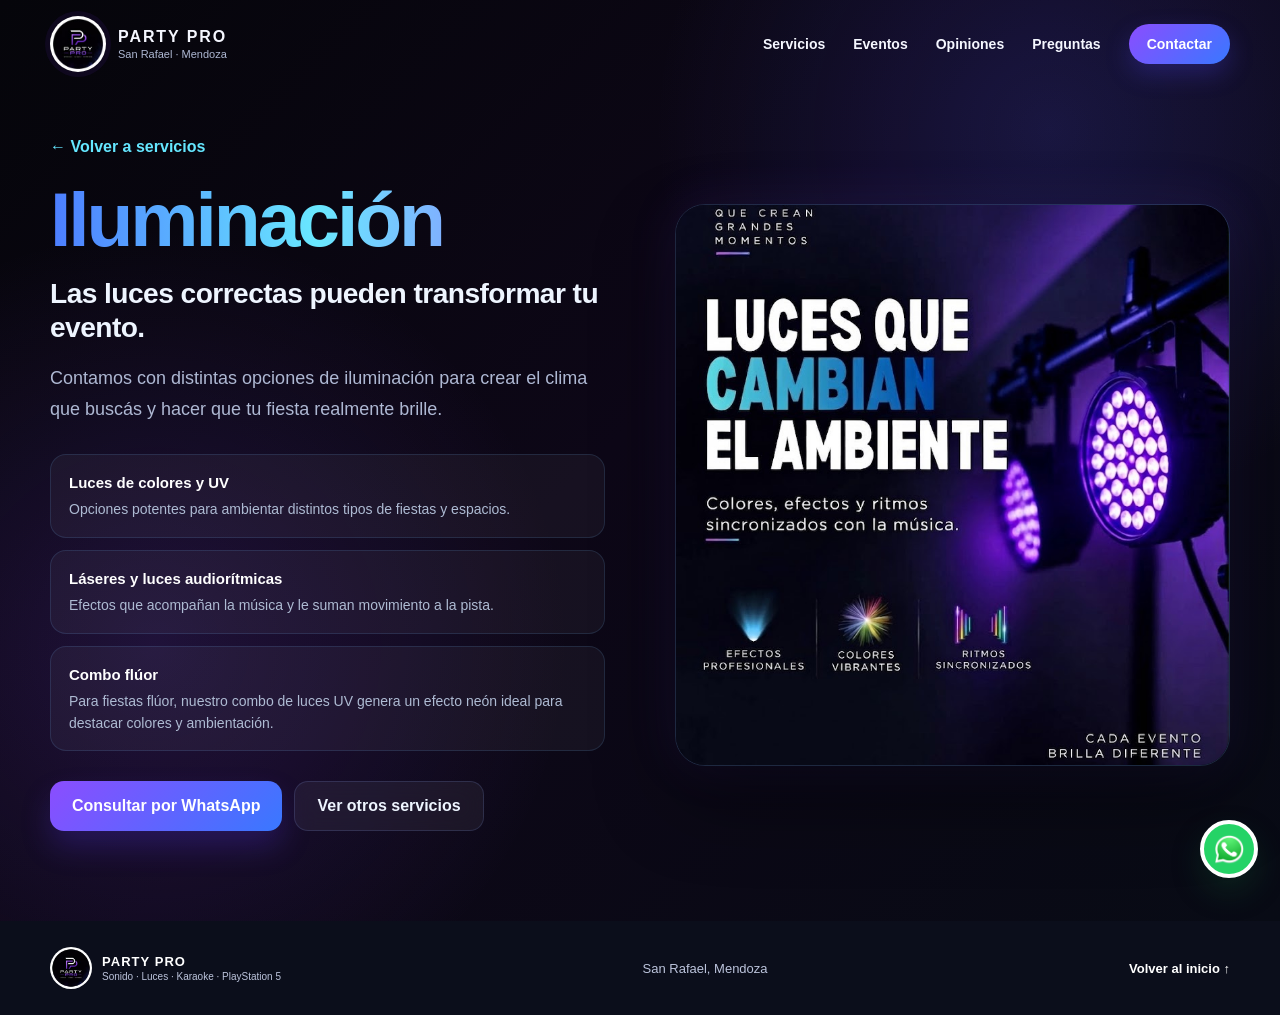
==== commit 31d6f3ff: "feat: galería de eventos con filtros por categoría" ====
--- a/iluminacion.html
+++ b/iluminacion.html
@@ -1 +1 @@
-<!DOCTYPE html><html lang="es"><head><meta charset="UTF-8"><meta name="viewport" content="width=device-width, initial-scale=1.0"><meta name="description" content="Servicio de Iluminación de Party Pro San Rafael"><title>Party Pro | Iluminación</title><link rel="icon" type="image/png" href="assets/favicon.png"><link rel="stylesheet" href="styles.css"></head><body><header class="site-header"><nav class="navbar container"><a href="/" class="brand" aria-label="Party Pro inicio"><img src="assets/logo.png" alt="Logo Party Pro"><div class="brand-copy"><strong>PARTY PRO</strong><span>San Rafael · Mendoza</span></div></a><button class="menu-toggle" aria-label="Abrir menú" aria-expanded="false"><span></span><span></span><span></span></button><div class="nav-links"><a href="/#servicios">Servicios</a><a href="/#experiencia">Experiencia</a><a href="/#opiniones">Opiniones</a><a href="/#faq">Preguntas</a><a href="/#contacto" class="nav-cta">Contactar</a></div></nav></header><main><section class="service-detail-page"><div class="container service-detail-grid"><div class="service-detail-copy reveal"><a class="service-back" href="/#servicios">← Volver a servicios</a><h1>Iluminación</h1><h2 class="service-detail-tagline">Las luces correctas pueden transformar tu evento.</h2><p>Contamos con distintas opciones de iluminación para crear el clima que buscás y hacer que tu fiesta realmente brille.</p><div class="service-features"><div class="service-feature"><strong>Luces de colores y UV</strong><span>Opciones potentes para ambientar distintos tipos de fiestas y espacios.</span></div><div class="service-feature"><strong>Láseres y luces audiorítmicas</strong><span>Efectos que acompañan la música y le suman movimiento a la pista.</span></div><div class="service-feature"><strong>Combo flúor</strong><span>Para fiestas flúor, nuestro combo de luces UV genera un efecto neón ideal para destacar colores y ambientación.</span></div></div><div class="service-detail-actions"><a class="btn btn-primary" href="https://wa.me/542604829871" target="_blank" rel="noreferrer">Consultar por WhatsApp</a><a class="btn btn-ghost" href="/#servicios">Ver otros servicios</a></div></div><div class="service-detail-image reveal"><img src="assets/luces.jpg" alt="Servicio de Iluminación Party Pro"></div></div></section></main><footer><div class="container footer-inner"><div class="footer-brand"><img src="assets/logo.png" alt="Party Pro"><div><strong>PARTY PRO</strong><span>Sonido · Luces · Karaoke · PlayStation 5</span></div></div><p>San Rafael, Mendoza</p><a href="/">Volver al inicio ↑</a></div></footer><a href="https://wa.me/542604829871" class="floating-whatsapp" target="_blank" rel="noreferrer" aria-label="WhatsApp"><img src="assets/wsp.png" alt="WhatsApp Party Pro"></a><script src="script.js"></script></body></html>+<!DOCTYPE html><html lang="es"><head><meta charset="UTF-8"><meta name="viewport" content="width=device-width, initial-scale=1.0"><meta name="description" content="Servicio de Iluminación de Party Pro San Rafael"><title>Party Pro | Iluminación</title><link rel="icon" type="image/png" href="assets/favicon.png"><link rel="stylesheet" href="styles.css"></head><body><header class="site-header"><nav class="navbar container"><a href="/" class="brand" aria-label="Party Pro inicio"><img src="assets/logo.png" alt="Logo Party Pro"><div class="brand-copy"><strong>PARTY PRO</strong><span>San Rafael · Mendoza</span></div></a><button class="menu-toggle" aria-label="Abrir menú" aria-expanded="false"><span></span><span></span><span></span></button><div class="nav-links"><a href="/#servicios">Servicios</a><a href="/#eventos">Eventos</a><a href="/#opiniones">Opiniones</a><a href="/#faq">Preguntas</a><a href="/#contacto" class="nav-cta">Contactar</a></div></nav></header><main><section class="service-detail-page"><div class="container service-detail-grid"><div class="service-detail-copy reveal"><a class="service-back" href="/#servicios">← Volver a servicios</a><h1>Iluminación</h1><h2 class="service-detail-tagline">Las luces correctas pueden transformar tu evento.</h2><p>Contamos con distintas opciones de iluminación para crear el clima que buscás y hacer que tu fiesta realmente brille.</p><div class="service-features"><div class="service-feature"><strong>Luces de colores y UV</strong><span>Opciones potentes para ambientar distintos tipos de fiestas y espacios.</span></div><div class="service-feature"><strong>Láseres y luces audiorítmicas</strong><span>Efectos que acompañan la música y le suman movimiento a la pista.</span></div><div class="service-feature"><strong>Combo flúor</strong><span>Para fiestas flúor, nuestro combo de luces UV genera un efecto neón ideal para destacar colores y ambientación.</span></div></div><div class="service-detail-actions"><a class="btn btn-primary" href="https://wa.me/542604829871" target="_blank" rel="noreferrer">Consultar por WhatsApp</a><a class="btn btn-ghost" href="/#servicios">Ver otros servicios</a></div></div><div class="service-detail-image reveal"><img src="assets/luces.jpg" alt="Servicio de Iluminación Party Pro"></div></div></section></main><footer><div class="container footer-inner"><div class="footer-brand"><img src="assets/logo.png" alt="Party Pro"><div><strong>PARTY PRO</strong><span>Sonido · Luces · Karaoke · PlayStation 5</span></div></div><p>San Rafael, Mendoza</p><a href="/">Volver al inicio ↑</a></div></footer><a href="https://wa.me/542604829871" class="floating-whatsapp" target="_blank" rel="noreferrer" aria-label="WhatsApp"><img src="assets/wsp.png" alt="WhatsApp Party Pro"></a><script src="script.js"></script></body></html>
--- a/styles.css
+++ b/styles.css
@@ -2177,3 +2177,35 @@
   #faq .faq-title .kicker{margin-bottom:12px}
   #faq .faq-title h2{font-size:clamp(36px,11vw,48px)}
 }
+
+/* ===== EVENTOS REALES · GALERÍA ===== */
+.events-gallery{position:relative;overflow:hidden;padding:110px 0 120px;background:linear-gradient(135deg,#080717 0%,#10112b 48%,#101b36 100%);color:#fff}
+.events-gallery .container{position:relative;z-index:2}.events-glow{position:absolute;border-radius:50%;filter:blur(90px);opacity:.18;pointer-events:none}.events-glow-one{width:420px;height:420px;background:#6b3cff;left:-180px;top:40px}.events-glow-two{width:420px;height:420px;background:#1bbcff;right:-180px;bottom:-100px}
+.events-heading{text-align:center;max-width:850px;margin:0 auto 52px}.events-heading .kicker{display:block;margin-bottom:16px}.events-heading h2{margin:0;font-size:clamp(44px,5.5vw,76px);line-height:.98;letter-spacing:-.045em}.events-heading h2 span{background:linear-gradient(90deg,#80eaff,#a788ff);-webkit-background-clip:text;background-clip:text;color:transparent}.events-heading p{max-width:650px;margin:22px auto 0;color:#c4c8df;font-size:18px;line-height:1.7}
+.events-mosaic{display:grid;grid-template-columns:1.45fr 1fr 1fr;grid-template-rows:repeat(3,210px);gap:14px}.event-photo{appearance:none;border:1px solid rgba(143,157,255,.22);padding:0;margin:0;border-radius:18px;overflow:hidden;background:#111329;cursor:pointer;position:relative;box-shadow:0 20px 45px rgba(0,0,0,.18)}.event-photo-featured{grid-row:span 3}.event-photo:nth-child(2),.event-photo:nth-child(3){grid-row:span 1}.event-photo:nth-child(4),.event-photo:nth-child(5),.event-photo:nth-child(6),.event-photo:nth-child(7){grid-row:span 1}.event-photo:nth-child(8){display:none}.event-photo img{width:100%;height:100%;display:block;object-fit:cover;transition:transform .45s ease,filter .45s ease}.event-photo::after{content:'↗';position:absolute;right:14px;top:14px;width:36px;height:36px;display:grid;place-items:center;border-radius:50%;background:rgba(8,8,20,.62);border:1px solid rgba(255,255,255,.22);color:#fff;opacity:0;transform:translateY(5px);transition:.25s}.event-photo:hover img{transform:scale(1.045);filter:brightness(1.08)}.event-photo:hover::after{opacity:1;transform:none}
+.gallery-lightbox{position:fixed;inset:0;z-index:1000;background:rgba(3,3,12,.94);backdrop-filter:blur(12px);display:flex;align-items:center;justify-content:center;opacity:0;visibility:hidden;transition:.25s;padding:40px 92px}.gallery-lightbox.open{opacity:1;visibility:visible}.lightbox-image-wrap{height:min(82vh,900px);max-width:min(1100px,82vw);display:flex;flex-direction:column;align-items:center;justify-content:center;gap:12px}.lightbox-image{max-width:100%;max-height:calc(82vh - 35px);object-fit:contain;border-radius:14px;box-shadow:0 30px 90px rgba(0,0,0,.5)}.lightbox-counter{color:#b9bed6;font-size:14px}.lightbox-close,.lightbox-arrow{position:absolute;border:1px solid rgba(255,255,255,.18);background:rgba(24,25,48,.75);color:#fff;cursor:pointer;display:grid;place-items:center;transition:.2s}.lightbox-close{right:28px;top:24px;width:48px;height:48px;border-radius:50%;font-size:31px}.lightbox-arrow{top:50%;transform:translateY(-50%);width:54px;height:54px;border-radius:50%;font-size:24px}.lightbox-prev{left:28px}.lightbox-next{right:28px}.lightbox-close:hover,.lightbox-arrow:hover{background:#555dff;border-color:#747bff}body.lightbox-open{overflow:hidden}
+@media(max-width:900px){.events-gallery{padding:86px 0 94px}.events-mosaic{grid-template-columns:1fr 1fr;grid-template-rows:360px repeat(3,190px)}.event-photo-featured{grid-column:span 2;grid-row:span 1}.event-photo:nth-child(8){display:block}.gallery-lightbox{padding:70px 60px}.lightbox-arrow{width:46px;height:46px}.lightbox-prev{left:12px}.lightbox-next{right:12px}}
+@media(max-width:600px){.events-gallery{padding:72px 0 78px}.events-heading{margin-bottom:34px}.events-heading h2{font-size:clamp(38px,12vw,54px)}.events-heading p{font-size:16px}.events-mosaic{grid-template-columns:1fr 1fr;grid-template-rows:300px repeat(4,145px);gap:9px}.event-photo{border-radius:13px}.event-photo-featured{grid-column:span 2}.event-photo:nth-child(8){display:block}.gallery-lightbox{padding:70px 12px 90px}.lightbox-image-wrap{max-width:96vw}.lightbox-arrow{top:auto;bottom:22px;transform:none}.lightbox-prev{left:calc(50% - 62px)}.lightbox-next{right:calc(50% - 62px)}.lightbox-close{right:14px;top:14px}}
+
+/* ===== EVENTOS · REDISEÑO REFERENCIA ===== */
+#eventos.events-gallery{padding:82px 0 74px;background:radial-gradient(circle at 50% 12%,rgba(32,90,180,.16),transparent 36%),linear-gradient(135deg,#090516 0%,#0d1029 55%,#07091a 100%);min-height:auto}
+#eventos .container{max-width:1120px}
+#eventos .events-heading{max-width:760px;margin:0 auto 28px}
+#eventos .events-heading .kicker{font-size:12px;letter-spacing:.18em;margin-bottom:14px}
+#eventos .events-heading h2{font-size:clamp(38px,4.2vw,58px);line-height:1.02;letter-spacing:-.04em}
+#eventos .events-heading p{font-size:15px;line-height:1.6;max-width:600px;margin-top:16px}
+.events-filters{display:flex;justify-content:center;flex-wrap:wrap;gap:12px;margin:0 auto 30px}.event-filter{border:1px solid rgba(150,160,230,.24);background:rgba(15,14,38,.68);color:#d8dbed;border-radius:999px;padding:10px 22px;font:inherit;font-size:13px;cursor:pointer;transition:.22s}.event-filter:hover{border-color:rgba(120,210,255,.55);transform:translateY(-1px)}.event-filter.active{color:#fff;border-color:transparent;background:linear-gradient(100deg,#7a45ff,#2fb9ff);box-shadow:0 8px 28px rgba(78,91,255,.28)}
+#eventos .events-mosaic{display:grid;grid-template-columns:1.18fr .68fr .68fr;grid-template-rows:245px 245px;gap:14px;max-width:1040px;margin:0 auto}
+#eventos .event-photo{display:block!important;grid-row:auto;grid-column:auto;border-radius:15px;border:1px solid rgba(139,150,230,.28);box-shadow:0 18px 42px rgba(0,0,0,.25)}
+#eventos .event-photo-featured{grid-row:1 / 3;grid-column:1}
+#eventos .event-photo:nth-child(2){grid-column:2;grid-row:1}#eventos .event-photo:nth-child(3){grid-column:3;grid-row:1}#eventos .event-photo:nth-child(4){grid-column:2;grid-row:2}#eventos .event-photo:nth-child(5){grid-column:3;grid-row:2}
+#eventos .event-photo::after{display:none}#eventos .event-photo img{object-fit:cover;object-position:center}
+.event-caption{position:absolute;z-index:2;left:0;right:0;bottom:0;padding:44px 16px 14px;text-align:left;background:linear-gradient(transparent,rgba(3,4,14,.88));color:#fff;pointer-events:none}.event-caption strong{display:block;font-size:14px;line-height:1.2}.event-caption small{display:block;color:#d3d6e5;margin-top:5px;font-size:12px}
+.events-more{display:flex;align-items:center;gap:9px;margin:30px auto 0;border:0;border-radius:999px;padding:12px 24px;background:linear-gradient(100deg,#7847ff,#30baff);color:#fff;font:inherit;font-weight:800;font-size:13px;cursor:pointer;box-shadow:0 12px 30px rgba(64,92,255,.25);transition:.2s}.events-more:hover{transform:translateY(-2px);box-shadow:0 15px 36px rgba(64,92,255,.36)}
+.events-deco{position:absolute;width:78px;height:78px;border:1px solid rgba(91,103,255,.24);border-radius:12px;pointer-events:none}.events-deco:after{content:"";position:absolute;width:78px;height:78px;border:1px solid rgba(91,103,255,.13);border-radius:12px}.events-deco-left{left:4%;top:70px}.events-deco-left:after{left:34px;top:20px}.events-deco-right{right:5%;bottom:54px}.events-deco-right:after{right:34px;bottom:20px}
+.event-photo.is-filtered-out{display:none!important}
+@media(max-width:900px){#eventos.events-gallery{padding:72px 0}#eventos .events-mosaic{grid-template-columns:1fr 1fr;grid-template-rows:330px 190px 190px}#eventos .event-photo-featured{grid-column:1 / 3;grid-row:1}#eventos .event-photo:nth-child(n+2){grid-column:auto;grid-row:auto}.events-deco{display:none}}
+@media(max-width:600px){#eventos.events-gallery{padding:62px 0}#eventos .events-heading{margin-bottom:24px}#eventos .events-heading h2{font-size:clamp(36px,11vw,48px)}#eventos .events-heading p{font-size:14px}.events-filters{gap:8px;margin-bottom:22px}.event-filter{padding:8px 14px;font-size:12px}#eventos .events-mosaic{grid-template-columns:1fr 1fr;grid-template-rows:280px 155px 155px;gap:9px}.event-caption{padding:34px 11px 10px}.event-caption strong{font-size:12px}.event-caption small{font-size:10px}.events-more{margin-top:24px}}
+
+/* Galería dinámica: oculta slots vacíos cuando una categoría tiene menos de 5 fotos. */
+#eventos .event-photo[hidden],#eventos .event-photo.is-empty{display:none!important}
